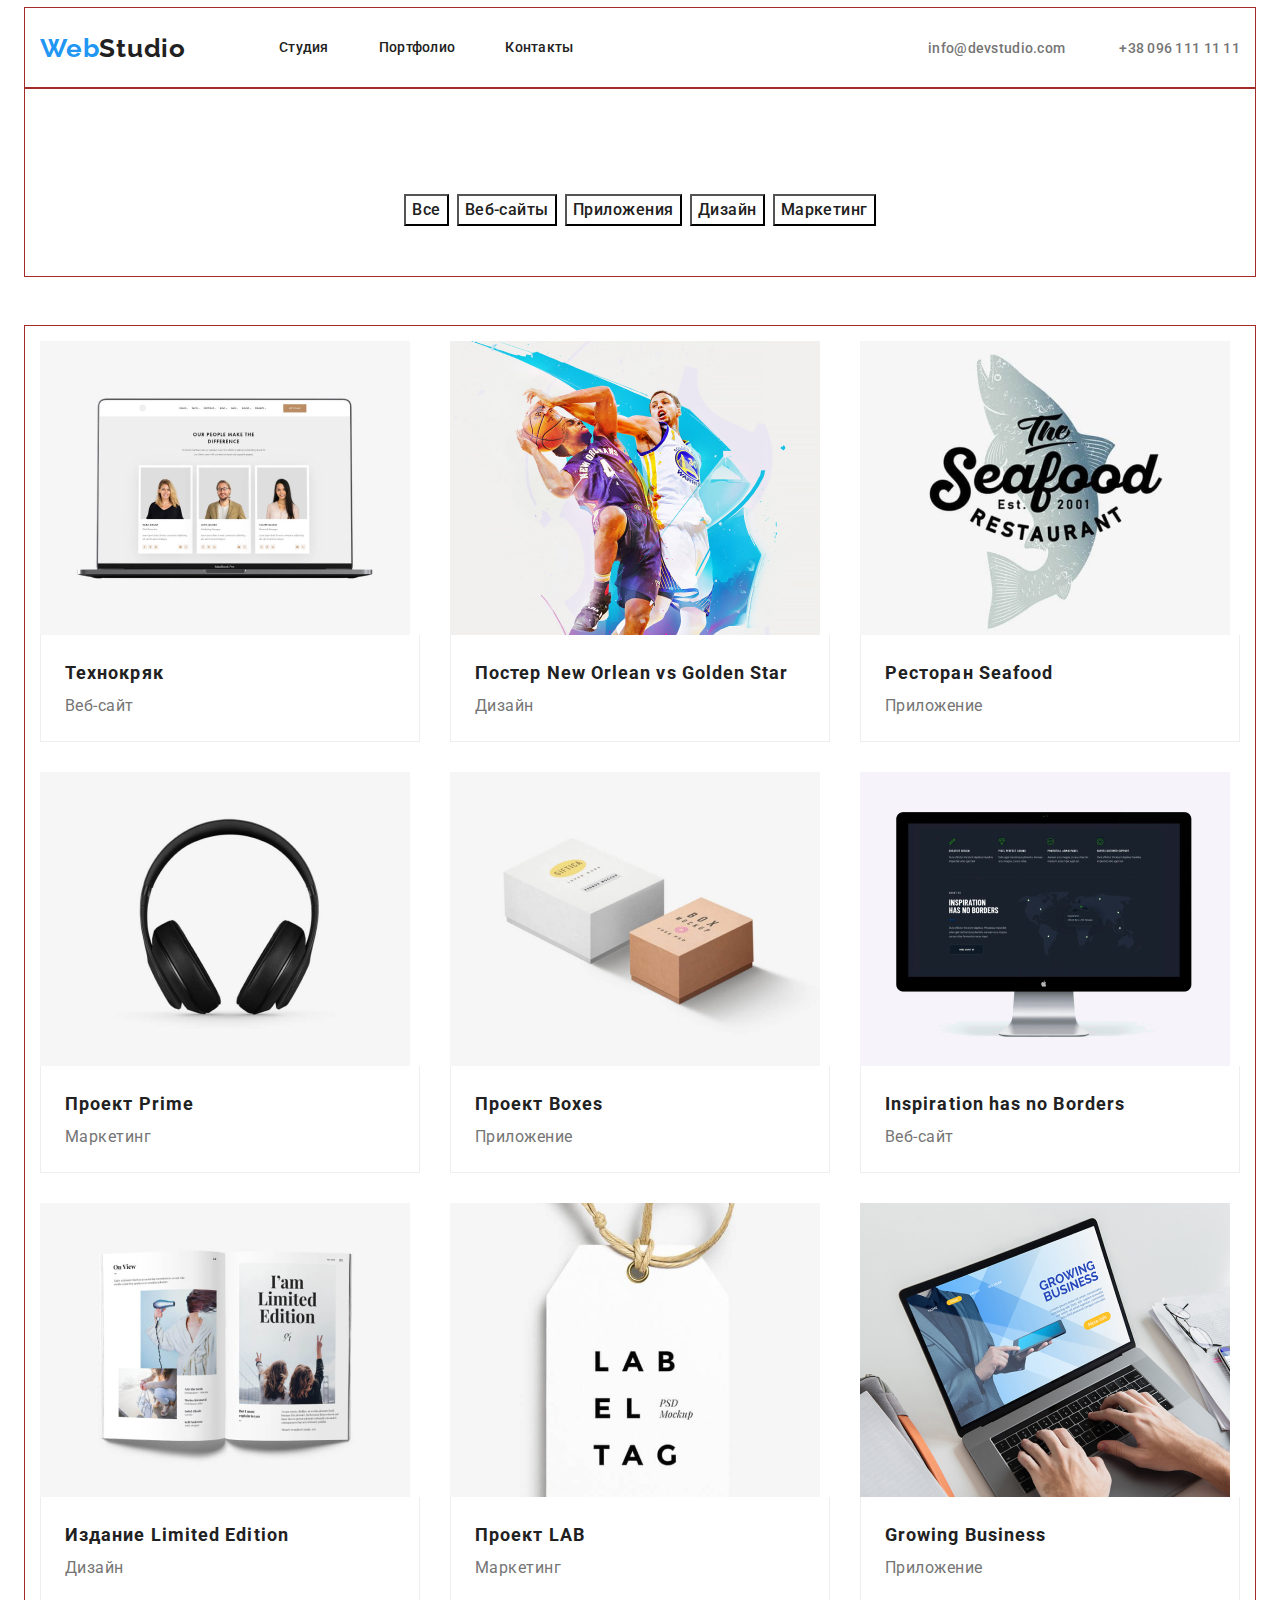
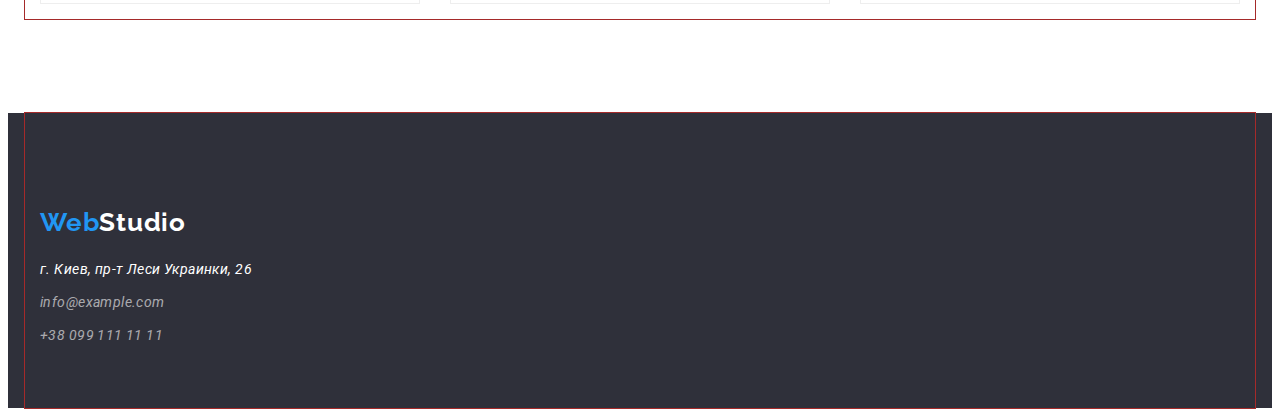
==== portfolio.html @ f3be33bb "3" ====
<!DOCTYPE html>
<html lang="ru">
  <head>
    <meta charset="UTF-8" />
    <meta http-equiv="X-UA-Compatible" content="IE=edge" />
    <meta name="viewport" content="width=device-width, initial-scale=1.0" />
    <title>Document</title>
    <link rel="stylesheet" href="./css/styles.css" />
    <!--Шрифт-->
    <link rel="preconnect" href="https://fonts.googleapis.com" />
    <link rel="preconnect" href="https://fonts.gstatic.com" crossorigin />
    <link
      href="https://fonts.googleapis.com/css2?family=Raleway:wght@700&family=Roboto:wght@400;500;700;900&display=swap"
      rel="stylesheet"
    />
    <link
      rel="stylesheet"
      href="https://cdnjs.cloudflare.com/ajax/libs/modern-normalize/1.1.0/modern-normalize.min.css"
      integrity="sha512-wpPYUAdjBVSE4KJnH1VR1HeZfpl1ub8YT/NKx4PuQ5NmX2tKuGu6U/JRp5y+Y8XG2tV+wKQpNHVUX03MfMFn9Q=="
      crossorigin="anonymous"
      referrerpolicy="no-referrer"
    />
  </head>
  <body>
    <!--Секція хедер-->
    <header class="header">
      <div class="container header-container">
        <a class="header-logo link" href="./index.html">
          <span>Web</span>Studio
        </a>
        <nav class="header-nav">
          <ul class="header-list list">
            <li class="header-list-item">
              <a class="header-link link" href="./index.html"> Студия </a>
            </li>
            <li class="header-list-item">
              <a class="header-link link" href="./portfolio.html">
                Портфолио
              </a>
            </li>
            <li class="header-list-item">
              <a class="header-link link" href=""> Контакты </a>
            </li>
          </ul>
        </nav>
        <ul class="header-list-contact list">
          <li class="header-group">
            <a class="header-mail link contact" href="mailto:info@devstudio.com"
              >info@devstudio.com</a
            >
            <a class="header-contact link contact" href="tel:+380961111111"
              >+38 096 111 11 11</a
            >
          </li>
        </ul>
      </div>
    </header>

    <!--Блок унікального контенту-->

    <main class="main">
      <!--Фільтр робіт-->
      <section class="section-work">
        <div class="container work-container">
          <ul class="list list-button">
            <li class="button-work">
              <button class="list-btn" type="button">Все</button>
            </li>
            <li class="button-work">
              <button class="list-btn" type="button">Веб-сайты</button>
            </li>
            <li class="button-work">
              <button class="list-btn" type="button">Приложения</button>
            </li>
            <li class="button-work">
              <button class="list-btn" type="button">Дизайн</button>
            </li>
            <li class="button-work">
              <button class="list-btn" type="button">Маркетинг</button>
            </li>
          </ul>
        </div>
      </section>

      <!--Секція проекти-->
      <section class="section-project">
        <div class="container project-container">
          <ul class="list list-images card-work">
            <li class="project-images card-item">
              <img
                src="./images/images-portfolio/img-1.jpg"
                alt=""
                width="370"
                height="294"
              />
              <div class="project-wrapper">
                <h2 class="project">Технокряк</h2>
                <p class="project-paragraph">Веб-сайт</p>
              </div>
            </li>
            <li class="project-images card-item">
              <img
                src="./images/images-portfolio/img-2.jpg"
                alt=""
                width="370"
                height="294"
              />
              <div class="project-wrapper">
                <h2 class="project">Постер New Orlean vs Golden Star</h2>
                <p class="project-paragraph">Дизайн</p>
              </div>
            </li>
            <li class="project-images card-item">
              <img
                src="./images/images-portfolio/img-3.jpg"
                alt=""
                width="370"
                height="294"
              />
              <div class="project-wrapper">
                <h2 class="project">Ресторан Seafood</h2>
                <p class="project-paragraph">Приложение</p>
              </div>
            </li>
            <li class="project-images card-item">
              <img
                src="./images/images-portfolio/img-4.jpg"
                alt=""
                width="370"
                height="294"
              />
              <div class="project-wrapper">
                <h2 class="project">Проект Prime</h2>
                <p class="project-paragraph">Маркетинг</p>
              </div>
            </li>
            <li class="project-images card-item">
              <img
                src="./images/images-portfolio/img-5.jpg"
                alt=""
                width="370"
                height="294"
              />
              <div class="project-wrapper">
                <h2 class="project">Проект Boxes</h2>
                <p class="project-paragraph">Приложение</p>
              </div>
            </li>
            <li class="project-images card-item">
              <img
                src="./images/images-portfolio/img-6.jpg"
                alt=""
                width="370"
                height="294"
              />
              <div class="project-wrapper">
                <h2 class="project">Inspiration has no Borders</h2>
                <p class="project-paragraph">Веб-сайт</p>
              </div>
            </li>
            <li class="project-images card-item">
              <img
                src="./images/images-portfolio/img-7.jpg"
                alt=""
                width="370"
                height="294"
              />
              <div class="project-wrapper">
                <h2 class="project">Издание Limited Edition</h2>
                <p class="project-paragraph">Дизайн</p>
              </div>
            </li>
            <li class="project-images card-item">
              <img
                src="./images/images-portfolio/img-8.jpg"
                alt=""
                width="370"
                height="294"
              />
              <div class="project-wrapper">
                <h2 class="project">Проект LAB</h2>
                <p class="project-paragraph">Маркетинг</p>
              </div>
            </li>
            <li class="project-images card-item">
              <img
                src="./images/images-portfolio/img-9.jpg"
                alt=""
                width="370"
                height="294"
              />
              <div class="project-wrapper">
                <h2 class="project">Growing Business</h2>
                <p class="project-paragraph">Приложение</p>
              </div>
            </li>
          </ul>
        </div>
      </section>
    </main>
    <!--Секція футер-->

    <footer class="footer">
      <div class="container footer-container">
        <a class="footer-logo link" href=""><span>Web</span>Studio</a>
        <address class="footer-address">
          <ul class="list footer-list">
            <li class="footer-contact">
              <a class="footer-second-address link" href=""
                >г. Киев, пр-т Леси Украинки, 26</a
              >
            </li>
            <li class="footer-contact">
              <a class="footer-mail link" href="mailto:info@example.com"
                >info@example.com</a
              >
            </li>
            <li class="footer-contact">
              <a class="footer-contact link" href="tel:+380991111111"
                >+38 099 111 11 11</a
              >
            </li>
          </ul>
        </address>
      </div>
    </footer>
  </body>
</html>
---- css/styles.css ----
:root {
  /* Фон */
  --main-font: "Roboto";
  --secondary-font: "Raleway";
  /* Колір тексту*/
  --main-txt-color: #212121;
  --accent-txt-color: #2196f3;
  --grey-txt-color: #757575;
  /* Інші */
  --items: 3;
  --indent: 30px;
}

body {
  font-family: var(--main-font), sans-serif;
  color: #e5e5e5;
}

h1,
h2,
h3,
h4,
p {
  margin: 0;
}

img {
  display: block;
  max-width: 100%;
  height: auto;
}

.container {
  width: 1200px;
  padding-left: 15px;
  padding-right: 15px;
  margin-left: auto;
  margin-right: auto;

  outline: 1px solid brown;
}

/* Індекс html */

/* Робота по класах*/
.link {
  text-decoration: none;
}
.list {
  list-style: none;
  margin: 0;
  padding: 0;
}
.contact:hover,
.contact:focus {
  color: var(--accent-txt-color);
}

/* Сітка Flex */
.card-work {
  display: flex;
  flex-wrap: wrap;
  margin: calc(-1 * var(--indent) / 2);
}

.card-item {
  flex-basis: calc((100% - var(--indent) * var(--items)) / var(--items));
  margin: calc(var(--indent) / 2);
}

/* Секція хедер */
.header {
  background-color: #ffffff;
}

.header-container {
  display: flex;
  align-items: center;
}

.header-list {
  display: flex;
}

.header-list-item:not(:last-child) {
  margin-right: 50px;
}

.header-logo {
  font-family: "Raleway";
  font-style: normal;
  font-weight: 700;
  font-size: 26px;
  line-height: 1.19;
  letter-spacing: 0.03em;
  color: var(--main-txt-color);

  margin-right: 93px;
}

.header-logo span {
  color: var(--accent-txt-color);
}

.header-link {
  display: block;
  padding-top: 32px;
  padding-bottom: 32px;
  font-weight: 500;
  font-size: 14px;
  line-height: 1.14;
  letter-spacing: 0.02em;
  color: var(--main-txt-color);
}

.header-link:hover,
.header-link:focus {
  color: var(--accent-txt-color);
}

.header-list-contact {
  margin-left: auto;
}

.header-mail {
  font-weight: 500;
  font-size: 14px;
  line-height: 1.14;
  letter-spacing: 0.02em;
  color: var(--grey-txt-color);
}

.header-contact {
  font-weight: 500;
  font-size: 14px;
  line-height: 1.14;
  letter-spacing: 0.02em;
  color: var(--grey-txt-color);

  margin-left: 50px;
}

/* Секція шапка */

.main-div {
  background-color: #2f303a;
}

.hat-title {
  margin-top: 0;
  margin-bottom: 30px;
  font-weight: 900;
  font-size: 44px;
  line-height: 1.36;
  text-align: center;
  letter-spacing: 0.06em;
  text-transform: uppercase;
  color: #ffffff;
}
.hat-btn {
  display: block;
  margin-left: auto;
  margin-right: auto;
  font-family: inherit;
  font-weight: 700;
  font-size: 16px;
  line-height: 1.88;
  display: flex;
  align-items: center;
  text-align: center;
  letter-spacing: 0.06em;
  color: #ffffff;
  cursor: pointer;
  background-color: transparent;
}
.hat-btn:hover,
.hat-btn:focus {
  background-color: var(--accent-txt-color);
  color: #ffffff;
}

/* Секція особливості */

.list-features {
  display: flex;
  margin-top: 90px;
  margin-bottom: 90px;
}

.section-title {
  margin-bottom: 10px;
  font-weight: 700;
  font-size: 14px;
  line-height: 1.14;
  letter-spacing: 0.03em;
  text-transform: uppercase;
  color: var(--main-txt-color);
}

.section-features-title:not(:last-child) {
  margin-right: 30px;
}

.section-paragraph {
  width: 270px;
  height: 75px;
  font-size: 14px;
  line-height: 1.71;
  letter-spacing: 0.03em;
  color: #757575;
}

/* Секція роботи */

.work {
  margin-bottom: 94px;
}

.section-work {
  margin-bottom: 50px;
  font-weight: 700;
  font-size: 36px;
  line-height: 42px;
  text-align: center;
  letter-spacing: 0.03em;
  color: var(--main-txt-color);
}

/* Секція команда */

.team {
  margin-bottom: 94px;
}

.list-team {
  --items: 4;
}

.section-team {
  margin-bottom: 50px;
  font-weight: 700;
  font-size: 36px;
  line-height: 1.16;
  text-align: center;
  letter-spacing: 0.03em;

  color: var(--main-txt-color);
}

.section-name {
  margin-top: 30px;
  margin-bottom: 10px;
  font-weight: 500;
  font-size: 16px;
  line-height: 1.18;
  text-align: center;
  letter-spacing: 0.03em;
  color: var(--main-txt-color);
}

.section-profession {
  font-weight: 400;
  font-size: 16px;
  line-height: 1.18;
  text-align: center;
  letter-spacing: 0.03em;
  color: var(--grey-txt-color);
}

/* Секція футер */

.footer-container {
  display: flex;
  flex-direction: column;
}

.footer-list {
  display: flex;
  flex-direction: column;
  margin-bottom: 60px;
}

.footer-contact:not(:last-child) {
  margin-bottom: 9px;
}

.footer {
  background-color: #2f303a;
}

.footer-logo {
  margin-top: 94px;
  margin-bottom: 20px;
  font-family: "Raleway";
  font-style: normal;
  font-weight: 700;
  font-size: 26px;
  line-height: 1.19;
  letter-spacing: 0.03em;
  color: #ffffff;
}

.footer-logo span {
  color: var(--accent-txt-color);
}

.footer-second-address {
  font-size: 14px;
  line-height: 1.71;
  letter-spacing: 0.03em;
  color: #ffffff;
}

.footer-mail {
  font-size: 14px;
  line-height: 1.71;
  letter-spacing: 0.03em;
  color: rgba(255, 255, 255, 0.6);
}

.footer-contact {
  font-size: 14px;
  line-height: 1.71;
  letter-spacing: 0.03em;
  color: rgba(255, 255, 255, 0.6);
}

/* Портфоліо */

/* Фільт робіт */

.work-container {
  display: flex;
}

.list-button {
  display: flex;
  margin-top: 94px;
  margin-bottom: 50px;
  margin-left: auto;
  margin-right: auto;
}

.button-work:not(:last-child) {
  margin-right: 8px;
}

.list-btn {
  font-family: inherit;
  font-weight: 500;
  font-size: 16px;
  line-height: 1.62;
  text-align: center;
  letter-spacing: 0.03em;
  color: var(--main-txt-color);
  cursor: pointer;
  background-color: transparent;
}

.list-btn:hover,
.list-btn:focus {
  background-color: var(--accent-txt-color);
  color: #ffffff;
}

/* Секція проекти */

.list-images {
  box-sizing: content-box;
}

.list-images {
  margin-top: 34px;
  margin-bottom: 94px;
}

.project-wrapper {
  padding: 20px 24px;
  border: 1px solid #eeeeee;
  border-top: none;
}

.project {
  font-weight: 700;
  font-size: 18px;
  line-height: 2;
  letter-spacing: 0.06em;
  color: var(--main-txt-color);
}

.project-paragraph {
  font-weight: 400;
  font-size: 16px;
  line-height: 1.88;
  letter-spacing: 0.03em;
  color: var(--grey-txt-color);
}
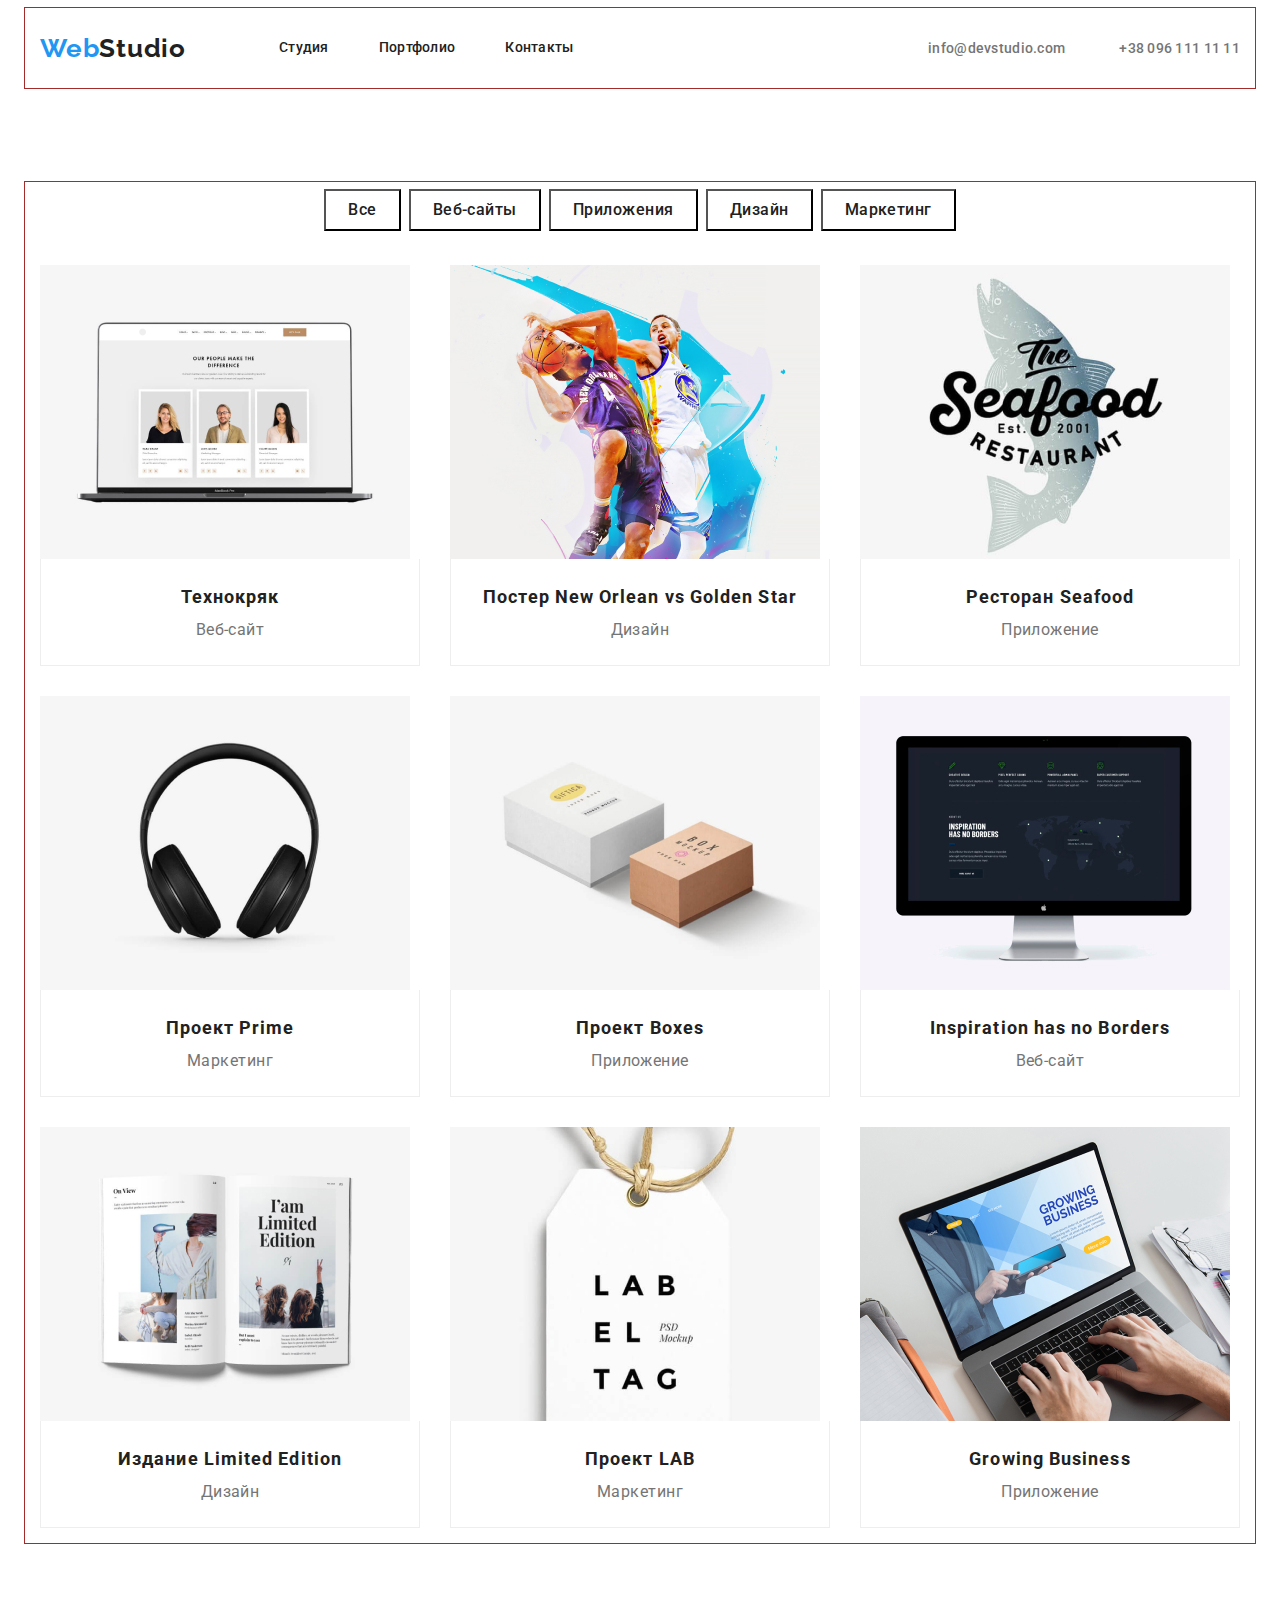
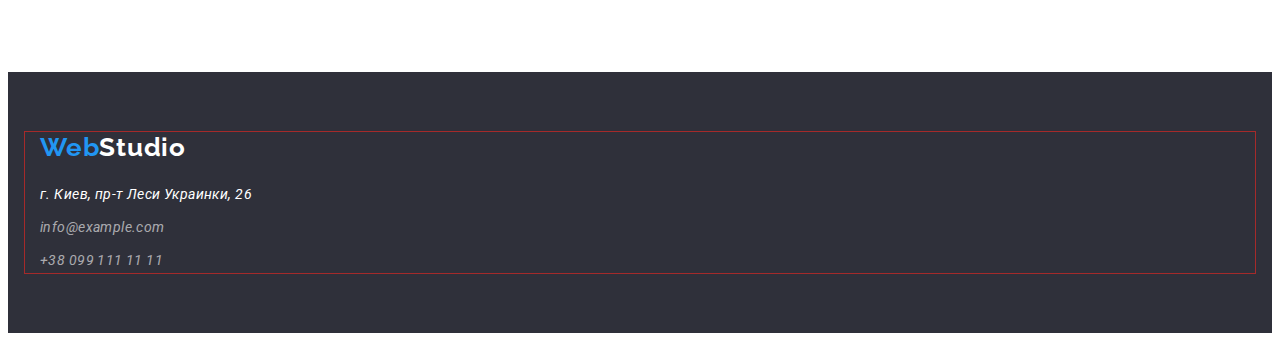
==== commit 9c5202a3: "Виправлення" ====
--- a/portfolio.html
+++ b/portfolio.html
@@ -5,7 +5,6 @@
     <meta http-equiv="X-UA-Compatible" content="IE=edge" />
     <meta name="viewport" content="width=device-width, initial-scale=1.0" />
     <title>Document</title>
-    <link rel="stylesheet" href="./css/styles.css" />
     <!--Шрифт-->
     <link rel="preconnect" href="https://fonts.googleapis.com" />
     <link rel="preconnect" href="https://fonts.gstatic.com" crossorigin />
@@ -13,6 +12,7 @@
       href="https://fonts.googleapis.com/css2?family=Raleway:wght@700&family=Roboto:wght@400;500;700;900&display=swap"
       rel="stylesheet"
     />
+    <!---->
     <link
       rel="stylesheet"
       href="https://cdnjs.cloudflare.com/ajax/libs/modern-normalize/1.1.0/modern-normalize.min.css"
@@ -20,6 +20,7 @@
       crossorigin="anonymous"
       referrerpolicy="no-referrer"
     />
+    <link rel="stylesheet" href="./css/styles.css" />
   </head>
   <body>
     <!--Секція хедер-->
@@ -79,12 +80,9 @@
               <button class="list-btn" type="button">Маркетинг</button>
             </li>
           </ul>
-        </div>
-      </section>
-
-      <!--Секція проекти-->
-      <section class="section-project">
-        <div class="container project-container">
+
+          <!--Проекти-->
+
           <ul class="list list-images card-work">
             <li class="project-images card-item">
               <img
--- a/css/styles.css
+++ b/css/styles.css
@@ -142,6 +142,11 @@
 
 /* Секція шапка */
 
+.hat {
+  padding-top: 200px;
+  padding-bottom: 200px;
+}
+
 .main-div {
   background-color: #2f303a;
 }
@@ -172,6 +177,7 @@
   color: #ffffff;
   cursor: pointer;
   background-color: transparent;
+  padding: 10px 32px;
 }
 .hat-btn:hover,
 .hat-btn:focus {
@@ -181,10 +187,13 @@
 
 /* Секція особливості */
 
+.features {
+  padding-top: 94px;
+  padding-bottom: 94px;
+}
+
 .list-features {
   display: flex;
-  margin-top: 90px;
-  margin-bottom: 90px;
 }
 
 .section-title {
@@ -213,7 +222,8 @@
 /* Секція роботи */
 
 .work {
-  margin-bottom: 94px;
+  padding-top: 94px;
+  padding-bottom: 94px;
 }
 
 .section-work {
@@ -229,7 +239,8 @@
 /* Секція команда */
 
 .team {
-  margin-bottom: 94px;
+  padding-top: 94px;
+  padding-bottom: 94px;
 }
 
 .list-team {
@@ -267,8 +278,18 @@
   color: var(--grey-txt-color);
 }
 
+.card-wrapper {
+  padding-top: 30px;
+  padding-bottom: 30px;
+}
+
 /* Секція футер */
 
+.footer {
+  padding-top: 60px;
+  padding-bottom: 60px;
+}
+
 .footer-container {
   display: flex;
   flex-direction: column;
@@ -277,7 +298,6 @@
 .footer-list {
   display: flex;
   flex-direction: column;
-  margin-bottom: 60px;
 }
 
 .footer-contact:not(:last-child) {
@@ -289,7 +309,6 @@
 }
 
 .footer-logo {
-  margin-top: 94px;
   margin-bottom: 20px;
   font-family: "Raleway";
   font-style: normal;
@@ -329,16 +348,15 @@
 
 /* Фільт робіт */
 
-.work-container {
-  display: flex;
+.section-work {
+  padding-top: 94px;
+  padding-bottom: 94px;
 }
 
 .list-button {
   display: flex;
-  margin-top: 94px;
-  margin-bottom: 50px;
-  margin-left: auto;
-  margin-right: auto;
+  justify-content: center;
+  margin-bottom: 34px;
 }
 
 .button-work:not(:last-child) {
@@ -355,6 +373,7 @@
   color: var(--main-txt-color);
   cursor: pointer;
   background-color: transparent;
+  padding: 6px 22px;
 }
 
 .list-btn:hover,
@@ -367,11 +386,6 @@
 
 .list-images {
   box-sizing: content-box;
-}
-
-.list-images {
-  margin-top: 34px;
-  margin-bottom: 94px;
 }
 
 .project-wrapper {
@@ -395,5 +409,3 @@
   letter-spacing: 0.03em;
   color: var(--grey-txt-color);
 }
-
-
